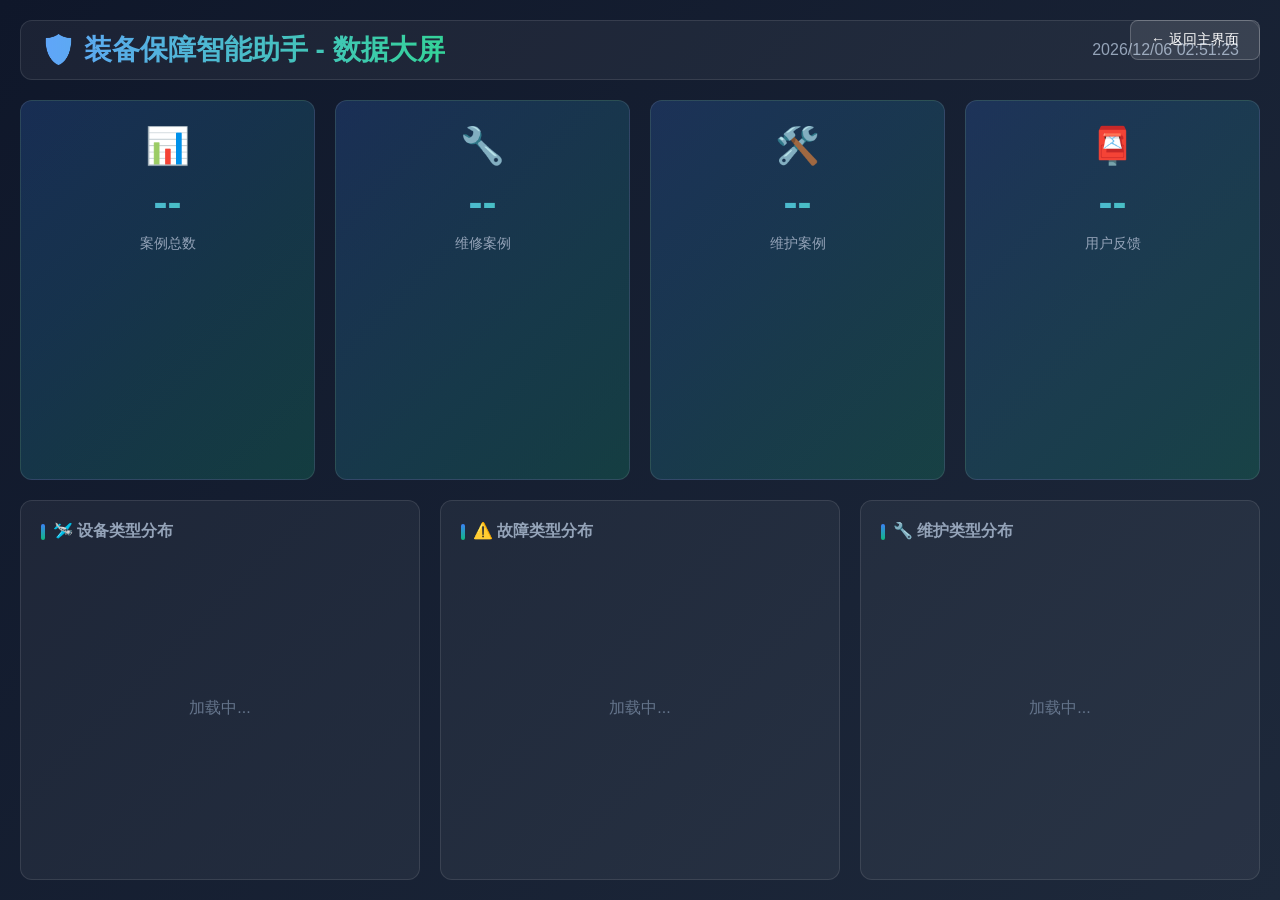
==== repair_agent/ui/static/dashboard.html @ 0d7eff2d "功能：添加数据大屏页面 - 新增 /dashboard 路由访问数据大屏 - 全屏展示案例统计、设备分布、故障分布、维护分布 - 深色主题，适合汇报展示 - 实时更新时间 - 每30秒自动刷新数据 -" ====
<!DOCTYPE html>
<html lang="zh-CN">
<head>
    <meta charset="UTF-8">
    <meta name="viewport" content="width=device-width, initial-scale=1.0">
    <title>保障智能助手 - 数据大屏</title>
    <style>
        * {
            margin: 0;
            padding: 0;
            box-sizing: border-box;
        }

        body {
            font-family: -apple-system, BlinkMacSystemFont, "Segoe UI", Roboto, "Helvetica Neue", Arial, sans-serif;
            background: linear-gradient(135deg, #0f172a 0%, #1e293b 100%);
            color: white;
            min-height: 100vh;
            overflow: hidden;
        }

        .dashboard {
            display: grid;
            grid-template-columns: 1fr 1fr 1fr;
            grid-template-rows: auto 1fr 1fr;
            gap: 20px;
            padding: 20px;
            height: 100vh;
        }

        .header {
            grid-column: 1 / -1;
            display: flex;
            justify-content: space-between;
            align-items: center;
            padding: 10px 20px;
            background: rgba(255, 255, 255, 0.05);
            border-radius: 12px;
            border: 1px solid rgba(255, 255, 255, 0.1);
        }

        .header h1 {
            font-size: 28px;
            font-weight: 700;
            background: linear-gradient(90deg, #60a5fa, #34d399);
            -webkit-background-clip: text;
            -webkit-text-fill-color: transparent;
        }

        .header-time {
            font-size: 16px;
            color: #94a3b8;
        }

        .card {
            background: rgba(255, 255, 255, 0.05);
            border-radius: 12px;
            border: 1px solid rgba(255, 255, 255, 0.1);
            padding: 20px;
            display: flex;
            flex-direction: column;
        }

        .card-title {
            font-size: 16px;
            font-weight: 600;
            color: #94a3b8;
            margin-bottom: 16px;
            display: flex;
            align-items: center;
            gap: 8px;
        }

        .card-title::before {
            content: '';
            width: 4px;
            height: 16px;
            background: linear-gradient(180deg, #3b82f6, #10b981);
            border-radius: 2px;
        }

        .stat-cards {
            grid-column: 1 / -1;
            display: grid;
            grid-template-columns: repeat(4, 1fr);
            gap: 20px;
        }

        .stat-card {
            background: linear-gradient(135deg, rgba(59, 130, 246, 0.2), rgba(16, 185, 129, 0.2));
            border-radius: 12px;
            padding: 24px;
            text-align: center;
            border: 1px solid rgba(255, 255, 255, 0.1);
        }

        .stat-card .icon {
            font-size: 36px;
            margin-bottom: 12px;
        }

        .stat-card .number {
            font-size: 42px;
            font-weight: 700;
            background: linear-gradient(90deg, #60a5fa, #34d399);
            -webkit-background-clip: text;
            -webkit-text-fill-color: transparent;
        }

        .stat-card .label {
            font-size: 14px;
            color: #94a3b8;
            margin-top: 8px;
        }

        .chart-container {
            flex: 1;
            min-height: 0;
            overflow-y: auto;
        }

        .bar-chart {
            display: flex;
            flex-direction: column;
            gap: 12px;
        }

        .bar-item {
            display: flex;
            align-items: center;
            gap: 12px;
        }

        .bar-label {
            width: 100px;
            text-align: right;
            font-size: 13px;
            color: #e2e8f0;
            overflow: hidden;
            text-overflow: ellipsis;
            white-space: nowrap;
        }

        .bar-wrapper {
            flex: 1;
            height: 28px;
            background: rgba(255, 255, 255, 0.1);
            border-radius: 6px;
            overflow: hidden;
        }

        .bar-fill {
            height: 100%;
            background: linear-gradient(90deg, #3b82f6, #60a5fa);
            border-radius: 6px;
            transition: width 1s ease;
            display: flex;
            align-items: center;
            justify-content: flex-end;
            padding-right: 10px;
            font-size: 12px;
            font-weight: 600;
        }

        .bar-fill.green {
            background: linear-gradient(90deg, #10b981, #34d399);
        }

        .bar-fill.yellow {
            background: linear-gradient(90deg, #f59e0b, #fbbf24);
        }

        .recent-list {
            display: flex;
            flex-direction: column;
            gap: 10px;
        }

        .recent-item {
            display: flex;
            align-items: center;
            gap: 12px;
            padding: 12px;
            background: rgba(255, 255, 255, 0.05);
            border-radius: 8px;
        }

        .recent-type {
            padding: 4px 10px;
            border-radius: 4px;
            font-size: 12px;
            font-weight: 500;
        }

        .recent-type.repair {
            background: rgba(59, 130, 246, 0.3);
            color: #93c5fd;
        }

        .recent-type.maintenance {
            background: rgba(16, 185, 129, 0.3);
            color: #6ee7b7;
        }

        .recent-title {
            flex: 1;
            font-size: 14px;
            color: #e2e8f0;
        }

        .recent-time {
            font-size: 12px;
            color: #64748b;
        }

        .back-btn {
            position: fixed;
            top: 20px;
            right: 20px;
            padding: 10px 20px;
            background: rgba(255, 255, 255, 0.1);
            border: 1px solid rgba(255, 255, 255, 0.2);
            border-radius: 8px;
            color: white;
            cursor: pointer;
            font-size: 14px;
            transition: all 0.2s;
            z-index: 100;
        }

        .back-btn:hover {
            background: rgba(255, 255, 255, 0.2);
        }

        .loading {
            display: flex;
            align-items: center;
            justify-content: center;
            height: 100%;
            color: #64748b;
        }

        @keyframes pulse {
            0%, 100% { opacity: 1; }
            50% { opacity: 0.5; }
        }

        .pulse {
            animation: pulse 2s infinite;
        }
    </style>
</head>
<body>
    <button class="back-btn" onclick="window.location.href='/'">← 返回主界面</button>

    <div class="dashboard">
        <div class="header">
            <h1>🛡️ 装备保障智能助手 - 数据大屏</h1>
            <div class="header-time" id="current-time"></div>
        </div>

        <div class="stat-cards">
            <div class="stat-card">
                <div class="icon">📊</div>
                <div class="number" id="total-cases">--</div>
                <div class="label">案例总数</div>
            </div>
            <div class="stat-card">
                <div class="icon">🔧</div>
                <div class="number" id="repair-cases">--</div>
                <div class="label">维修案例</div>
            </div>
            <div class="stat-card">
                <div class="icon">🛠️</div>
                <div class="number" id="maintenance-cases">--</div>
                <div class="label">维护案例</div>
            </div>
            <div class="stat-card">
                <div class="icon">📮</div>
                <div class="number" id="feedback-count">--</div>
                <div class="label">用户反馈</div>
            </div>
        </div>

        <div class="card">
            <div class="card-title">🛩️ 设备类型分布</div>
            <div class="chart-container" id="device-chart">
                <div class="loading">加载中...</div>
            </div>
        </div>

        <div class="card">
            <div class="card-title">⚠️ 故障类型分布</div>
            <div class="chart-container" id="fault-chart">
                <div class="loading">加载中...</div>
            </div>
        </div>

        <div class="card">
            <div class="card-title">🔧 维护类型分布</div>
            <div class="chart-container" id="maintenance-chart">
                <div class="loading">加载中...</div>
            </div>
        </div>
    </div>

    <script>
        // 更新时间
        function updateTime() {
            const now = new Date();
            const timeStr = now.toLocaleString('zh-CN', {
                year: 'numeric',
                month: '2-digit',
                day: '2-digit',
                hour: '2-digit',
                minute: '2-digit',
                second: '2-digit'
            });
            document.getElementById('current-time').textContent = timeStr;
        }
        updateTime();
        setInterval(updateTime, 1000);

        // 加载数据
        async function loadData() {
            try {
                const response = await fetch('/api/data-stats');
                const data = await response.json();

                if (data.success) {
                    const stats = data.data;

                    // 更新数字
                    document.getElementById('total-cases').textContent = stats.summary.total_cases;
                    document.getElementById('repair-cases').textContent = stats.summary.repair_cases;
                    document.getElementById('maintenance-cases').textContent = stats.summary.maintenance_cases;
                    document.getElementById('feedback-count').textContent = stats.summary.feedback_count;

                    // 渲染图表
                    renderBarChart('device-chart', stats.device_distribution, 'blue');
                    renderBarChart('fault-chart', stats.fault_distribution, 'yellow');
                    renderBarChart('maintenance-chart', stats.maintenance_distribution, 'green');
                }
            } catch (e) {
                console.error('加载数据失败:', e);
            }
        }

        function renderBarChart(containerId, data, colorType) {
            const container = document.getElementById(containerId);
            if (!container || !data || data.length === 0) {
                container.innerHTML = '<div class="loading">暂无数据</div>';
                return;
            }

            const maxCount = Math.max(...data.map(d => d.count));
            let html = '<div class="bar-chart">';

            data.forEach(item => {
                const width = maxCount > 0 ? (item.count / maxCount * 100) : 0;
                const fillClass = colorType === 'green' ? 'green' : colorType === 'yellow' ? 'yellow' : '';
                
                html += `
                    <div class="bar-item">
                        <span class="bar-label" title="${item.name}">${item.name}</span>
                        <div class="bar-wrapper">
                            <div class="bar-fill ${fillClass}" style="width: ${width}%">${item.count}</div>
                        </div>
                    </div>
                `;
            });

            html += '</div>';
            container.innerHTML = html;
        }

        // 初始加载
        loadData();

        // 每30秒刷新一次
        setInterval(loadData, 30000);
    </script>
</body>
</html>
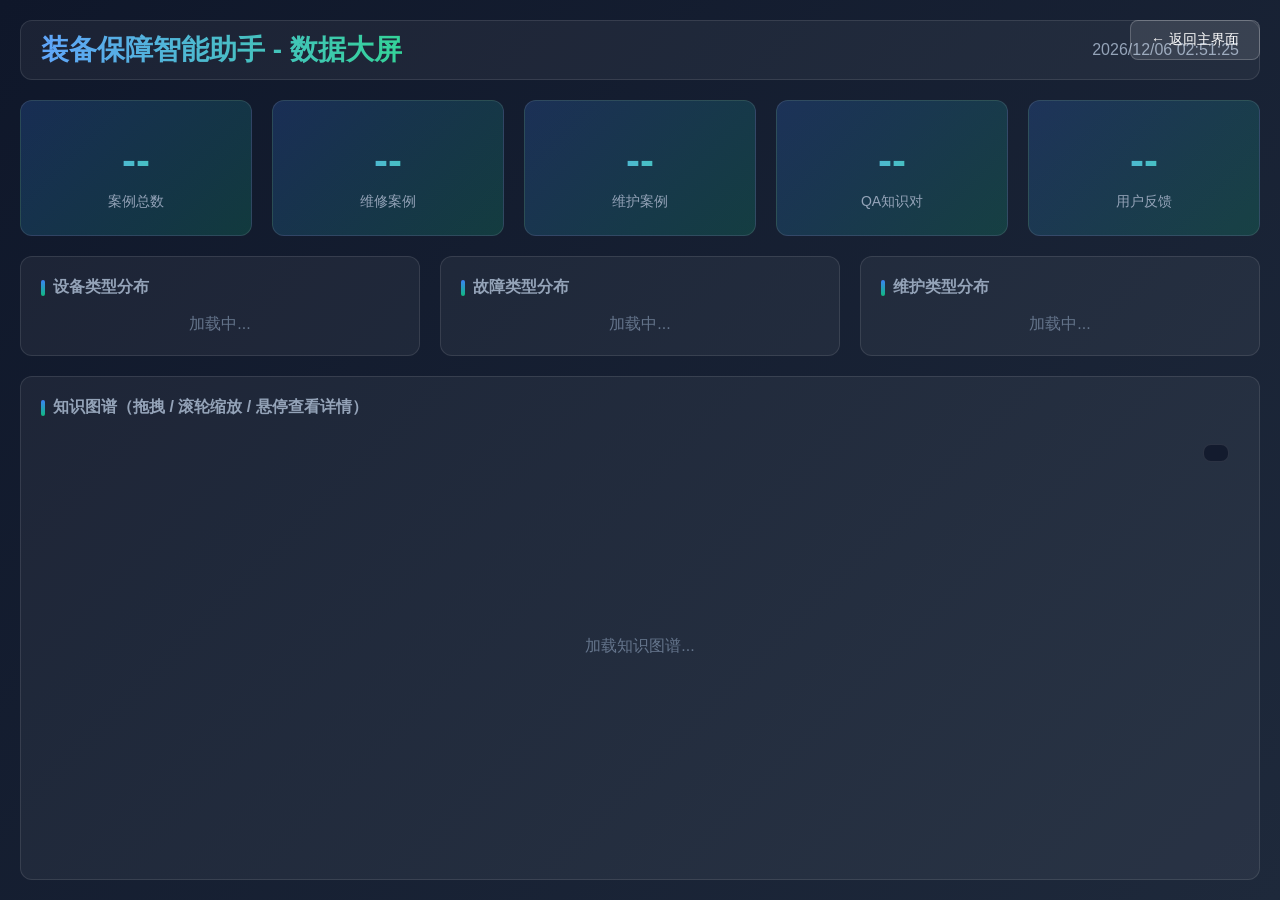
==== commit fad6ed25: "feat: comprehensive bugfix + HyDE/MQE retrieval + QA pairs import + D3 knowledge graph dashboard Bug" ====
--- a/repair_agent/ui/static/dashboard.html
+++ b/repair_agent/ui/static/dashboard.html
@@ -5,40 +5,31 @@
     <meta name="viewport" content="width=device-width, initial-scale=1.0">
     <title>保障智能助手 - 数据大屏</title>
     <style>
-        * {
-            margin: 0;
-            padding: 0;
-            box-sizing: border-box;
-        }
-
+        * { margin: 0; padding: 0; box-sizing: border-box; }
         body {
-            font-family: -apple-system, BlinkMacSystemFont, "Segoe UI", Roboto, "Helvetica Neue", Arial, sans-serif;
+            font-family: -apple-system, BlinkMacSystemFont, "Segoe UI", Roboto, sans-serif;
             background: linear-gradient(135deg, #0f172a 0%, #1e293b 100%);
             color: white;
             min-height: 100vh;
-            overflow: hidden;
-        }
-
+        }
         .dashboard {
             display: grid;
             grid-template-columns: 1fr 1fr 1fr;
-            grid-template-rows: auto 1fr 1fr;
+            grid-template-rows: auto auto auto 1fr;
             gap: 20px;
             padding: 20px;
             height: 100vh;
         }
-
         .header {
             grid-column: 1 / -1;
             display: flex;
             justify-content: space-between;
             align-items: center;
             padding: 10px 20px;
-            background: rgba(255, 255, 255, 0.05);
+            background: rgba(255,255,255,0.05);
             border-radius: 12px;
-            border: 1px solid rgba(255, 255, 255, 0.1);
-        }
-
+            border: 1px solid rgba(255,255,255,0.1);
+        }
         .header h1 {
             font-size: 28px;
             font-weight: 700;
@@ -46,21 +37,15 @@
             -webkit-background-clip: text;
             -webkit-text-fill-color: transparent;
         }
-
-        .header-time {
-            font-size: 16px;
-            color: #94a3b8;
-        }
-
+        .header-time { font-size: 16px; color: #94a3b8; }
         .card {
-            background: rgba(255, 255, 255, 0.05);
+            background: rgba(255,255,255,0.05);
             border-radius: 12px;
-            border: 1px solid rgba(255, 255, 255, 0.1);
+            border: 1px solid rgba(255,255,255,0.1);
             padding: 20px;
             display: flex;
             flex-direction: column;
         }
-
         .card-title {
             font-size: 16px;
             font-weight: 600;
@@ -69,8 +54,8 @@
             display: flex;
             align-items: center;
             gap: 8px;
-        }
-
+            flex-shrink: 0;
+        }
         .card-title::before {
             content: '';
             width: 4px;
@@ -78,27 +63,20 @@
             background: linear-gradient(180deg, #3b82f6, #10b981);
             border-radius: 2px;
         }
-
         .stat-cards {
             grid-column: 1 / -1;
             display: grid;
-            grid-template-columns: repeat(4, 1fr);
+            grid-template-columns: repeat(5, 1fr);
             gap: 20px;
         }
-
         .stat-card {
-            background: linear-gradient(135deg, rgba(59, 130, 246, 0.2), rgba(16, 185, 129, 0.2));
+            background: linear-gradient(135deg, rgba(59,130,246,0.2), rgba(16,185,129,0.2));
             border-radius: 12px;
             padding: 24px;
             text-align: center;
-            border: 1px solid rgba(255, 255, 255, 0.1);
-        }
-
-        .stat-card .icon {
-            font-size: 36px;
-            margin-bottom: 12px;
-        }
-
+            border: 1px solid rgba(255,255,255,0.1);
+        }
+        .stat-card .icon { font-size: 36px; margin-bottom: 12px; }
         .stat-card .number {
             font-size: 42px;
             font-weight: 700;
@@ -106,120 +84,94 @@
             -webkit-background-clip: text;
             -webkit-text-fill-color: transparent;
         }
-
-        .stat-card .label {
-            font-size: 14px;
-            color: #94a3b8;
-            margin-top: 8px;
-        }
-
-        .chart-container {
-            flex: 1;
-            min-height: 0;
-            overflow-y: auto;
-        }
-
-        .bar-chart {
-            display: flex;
-            flex-direction: column;
-            gap: 12px;
-        }
-
-        .bar-item {
-            display: flex;
-            align-items: center;
-            gap: 12px;
-        }
-
+        .stat-card .label { font-size: 14px; color: #94a3b8; margin-top: 8px; }
+        .chart-container { flex: 1; min-height: 0; overflow-y: auto; }
+        .bar-chart { display: flex; flex-direction: column; gap: 10px; }
+        .bar-item { display: flex; align-items: center; gap: 10px; }
         .bar-label {
-            width: 100px;
+            width: 90px;
             text-align: right;
-            font-size: 13px;
+            font-size: 12px;
             color: #e2e8f0;
             overflow: hidden;
             text-overflow: ellipsis;
             white-space: nowrap;
         }
-
         .bar-wrapper {
             flex: 1;
-            height: 28px;
-            background: rgba(255, 255, 255, 0.1);
+            height: 24px;
+            background: rgba(255,255,255,0.1);
             border-radius: 6px;
             overflow: hidden;
         }
-
         .bar-fill {
             height: 100%;
             background: linear-gradient(90deg, #3b82f6, #60a5fa);
             border-radius: 6px;
-            transition: width 1s ease;
+            transition: width 1s;
             display: flex;
             align-items: center;
             justify-content: flex-end;
-            padding-right: 10px;
-            font-size: 12px;
+            padding-right: 8px;
+            font-size: 11px;
             font-weight: 600;
         }
-
-        .bar-fill.green {
-            background: linear-gradient(90deg, #10b981, #34d399);
-        }
-
-        .bar-fill.yellow {
-            background: linear-gradient(90deg, #f59e0b, #fbbf24);
-        }
-
-        .recent-list {
-            display: flex;
-            flex-direction: column;
-            gap: 10px;
-        }
-
-        .recent-item {
-            display: flex;
-            align-items: center;
-            gap: 12px;
-            padding: 12px;
-            background: rgba(255, 255, 255, 0.05);
+        .bar-fill.green { background: linear-gradient(90deg, #10b981, #34d399); }
+        .bar-fill.yellow { background: linear-gradient(90deg, #f59e0b, #fbbf24); }
+
+        .graph-card {
+            grid-column: 1 / -1;
+            min-height: 500px;
+        }
+        .graph-card .card-body {
+            flex: 1;
+            position: relative;
+            min-height: 0;
+        }
+        #graph-container {
+            width: 100%;
+            height: 100%;
+            position: absolute;
+            top: 0; left: 0;
+        }
+        #graph-container svg { width: 100%; height: 100%; }
+        #graph-tooltip {
+            position: absolute;
+            padding: 10px 14px;
+            background: rgba(15,23,42,0.95);
+            border: 1px solid rgba(255,255,255,0.2);
             border-radius: 8px;
-        }
-
-        .recent-type {
-            padding: 4px 10px;
-            border-radius: 4px;
-            font-size: 12px;
-            font-weight: 500;
-        }
-
-        .recent-type.repair {
-            background: rgba(59, 130, 246, 0.3);
-            color: #93c5fd;
-        }
-
-        .recent-type.maintenance {
-            background: rgba(16, 185, 129, 0.3);
-            color: #6ee7b7;
-        }
-
-        .recent-title {
-            flex: 1;
-            font-size: 14px;
             color: #e2e8f0;
-        }
-
-        .recent-time {
-            font-size: 12px;
-            color: #64748b;
-        }
+            font-size: 13px;
+            pointer-events: none;
+            opacity: 0;
+            transition: opacity 0.2s;
+            max-width: 320px;
+            z-index: 100;
+        }
+        .graph-legend {
+            position: absolute;
+            top: 10px;
+            right: 10px;
+            display: flex;
+            flex-wrap: wrap;
+            gap: 6px 12px;
+            background: rgba(15,23,42,0.8);
+            padding: 8px 12px;
+            border-radius: 8px;
+            border: 1px solid rgba(255,255,255,0.1);
+            z-index: 10;
+        }
+        .legend-item { display: flex; align-items: center; gap: 6px; font-size: 11px; color: #cbd5e1; }
+        .legend-dot { width: 10px; height: 10px; border-radius: 50%; }
 
         .back-btn {
             position: fixed;
             top: 20px;
             right: 20px;
             padding: 10px 20px;
-            background: rgba(255, 255, 255, 0.1);
-            border: 1px solid rgba(255, 255, 255, 0.2);
+            background: rgba(255,255,255,0.1);
+            border: 1px solid rgba(255,255,255,0.2);
             border-radius: 8px;
             color: white;
             cursor: pointer;
@@ -227,158 +179,210 @@
             transition: all 0.2s;
             z-index: 100;
         }
-
-        .back-btn:hover {
-            background: rgba(255, 255, 255, 0.2);
-        }
-
-        .loading {
-            display: flex;
-            align-items: center;
-            justify-content: center;
-            height: 100%;
-            color: #64748b;
-        }
-
-        @keyframes pulse {
-            0%, 100% { opacity: 1; }
-            50% { opacity: 0.5; }
-        }
-
-        .pulse {
-            animation: pulse 2s infinite;
-        }
+        .back-btn:hover { background: rgba(255,255,255,0.2); }
+        .loading { display: flex; align-items: center; justify-content: center; height: 100%; color: #64748b; }
+        @keyframes pulse { 0%,100% { opacity: 1; } 50% { opacity: 0.5; } }
+        .pulse { animation: pulse 2s infinite; }
     </style>
 </head>
 <body>
     <button class="back-btn" onclick="window.location.href='/'">← 返回主界面</button>
-
     <div class="dashboard">
         <div class="header">
-            <h1>🛡️ 装备保障智能助手 - 数据大屏</h1>
+            <h1>装备保障智能助手 - 数据大屏</h1>
             <div class="header-time" id="current-time"></div>
         </div>
 
         <div class="stat-cards">
-            <div class="stat-card">
-                <div class="icon">📊</div>
-                <div class="number" id="total-cases">--</div>
-                <div class="label">案例总数</div>
-            </div>
-            <div class="stat-card">
-                <div class="icon">🔧</div>
-                <div class="number" id="repair-cases">--</div>
-                <div class="label">维修案例</div>
-            </div>
-            <div class="stat-card">
-                <div class="icon">🛠️</div>
-                <div class="number" id="maintenance-cases">--</div>
-                <div class="label">维护案例</div>
-            </div>
-            <div class="stat-card">
-                <div class="icon">📮</div>
-                <div class="number" id="feedback-count">--</div>
-                <div class="label">用户反馈</div>
-            </div>
+            <div class="stat-card"><div class="icon"></div><div class="number" id="total-cases">--</div><div class="label">案例总数</div></div>
+            <div class="stat-card"><div class="icon"></div><div class="number" id="repair-cases">--</div><div class="label">维修案例</div></div>
+            <div class="stat-card"><div class="icon"></div><div class="number" id="maintenance-cases">--</div><div class="label">维护案例</div></div>
+            <div class="stat-card"><div class="icon"></div><div class="number" id="qa-count">--</div><div class="label">QA知识对</div></div>
+            <div class="stat-card"><div class="icon"></div><div class="number" id="feedback-count">--</div><div class="label">用户反馈</div></div>
         </div>
 
-        <div class="card">
-            <div class="card-title">🛩️ 设备类型分布</div>
-            <div class="chart-container" id="device-chart">
-                <div class="loading">加载中...</div>
-            </div>
-        </div>
-
-        <div class="card">
-            <div class="card-title">⚠️ 故障类型分布</div>
-            <div class="chart-container" id="fault-chart">
-                <div class="loading">加载中...</div>
-            </div>
-        </div>
-
-        <div class="card">
-            <div class="card-title">🔧 维护类型分布</div>
-            <div class="chart-container" id="maintenance-chart">
-                <div class="loading">加载中...</div>
+        <div class="card"><div class="card-title">设备类型分布</div><div class="chart-container" id="device-chart"><div class="loading">加载中...</div></div></div>
+        <div class="card"><div class="card-title">故障类型分布</div><div class="chart-container" id="fault-chart"><div class="loading">加载中...</div></div></div>
+        <div class="card"><div class="card-title">维护类型分布</div><div class="chart-container" id="maintenance-chart"><div class="loading">加载中...</div></div></div>
+
+        <div class="card graph-card">
+            <div class="card-title">知识图谱（拖拽 / 滚轮缩放 / 悬停查看详情）</div>
+            <div class="card-body">
+                <div class="graph-legend" id="graph-legend"></div>
+                <div id="graph-tooltip"></div>
+                <div id="graph-container"><div class="loading pulse">加载知识图谱...</div></div>
             </div>
         </div>
     </div>
 
+    <script src="/static/d3.min.js"></script>
     <script>
-        // 更新时间
         function updateTime() {
             const now = new Date();
-            const timeStr = now.toLocaleString('zh-CN', {
-                year: 'numeric',
-                month: '2-digit',
-                day: '2-digit',
-                hour: '2-digit',
-                minute: '2-digit',
-                second: '2-digit'
-            });
-            document.getElementById('current-time').textContent = timeStr;
-        }
-        updateTime();
-        setInterval(updateTime, 1000);
-
-        // 加载数据
-        async function loadData() {
+            document.getElementById('current-time').textContent = now.toLocaleString('zh-CN', {
+                year:'numeric',month:'2-digit',day:'2-digit',hour:'2-digit',minute:'2-digit',second:'2-digit'
+            });
+        }
+        updateTime(); setInterval(updateTime, 1000);
+
+        const typeColors = {
+            Aircraft: '#3b82f6', Manufacturer: '#f59e0b', IncidentType: '#ef4444',
+            Location: '#8b5cf6', QAPair: '#10b981', QAChapter: '#34d399',
+            AviationRecord: '#64748b'
+        };
+        const typeNames = {
+            Aircraft: '飞机型号', Manufacturer: '制造商', IncidentType: '事故类型',
+            Location: '地点', QAPair: 'QA对', QAChapter: 'QA章节',
+            AviationRecord: '维修记录'
+        };
+
+        async function loadDashboard() {
             try {
-                const response = await fetch('/api/data-stats');
-                const data = await response.json();
-
+                const resp = await fetch('/api/data-stats');
+                const data = await resp.json();
                 if (data.success) {
-                    const stats = data.data;
-
-                    // 更新数字
-                    document.getElementById('total-cases').textContent = stats.summary.total_cases;
-                    document.getElementById('repair-cases').textContent = stats.summary.repair_cases;
-                    document.getElementById('maintenance-cases').textContent = stats.summary.maintenance_cases;
-                    document.getElementById('feedback-count').textContent = stats.summary.feedback_count;
-
-                    // 渲染图表
-                    renderBarChart('device-chart', stats.device_distribution, 'blue');
-                    renderBarChart('fault-chart', stats.fault_distribution, 'yellow');
-                    renderBarChart('maintenance-chart', stats.maintenance_distribution, 'green');
+                    const s = data.data;
+                    document.getElementById('total-cases').textContent = s.summary.total_cases;
+                    document.getElementById('repair-cases').textContent = s.summary.repair_cases;
+                    document.getElementById('maintenance-cases').textContent = s.summary.maintenance_cases;
+                    document.getElementById('qa-count').textContent = s.summary.qa_pairs || '--';
+                    document.getElementById('feedback-count').textContent = s.summary.feedback_count;
+                    renderBar('device-chart', s.device_distribution, 'blue');
+                    renderBar('fault-chart', s.fault_distribution, 'yellow');
+                    renderBar('maintenance-chart', s.maintenance_distribution, 'green');
                 }
-            } catch (e) {
-                console.error('加载数据失败:', e);
+            } catch(e) { console.error(e); }
+
+            try {
+                const resp = await fetch('/api/stats/knowledge-graph');
+                const kg = await resp.json();
+                if (kg.success) renderGraph(kg.data);
+            } catch(e) { console.error(e); }
+        }
+
+        function renderBar(id, data, color) {
+            const el = document.getElementById(id);
+            if (!el || !data || !data.length) { el.innerHTML = '<div class="loading">暂无数据</div>'; return; }
+            const max = Math.max(...data.map(d=>d.count));
+            let html = '<div class="bar-chart">';
+            data.forEach(d => {
+                const w = max>0 ? (d.count/max*100) : 0;
+                const cls = color==='green'?'green':color==='yellow'?'yellow':'';
+                html += `<div class="bar-item"><span class="bar-label" title="${d.name}">${d.name}</span><div class="bar-wrapper"><div class="bar-fill ${cls}" style="width:${w}%">${d.count}</div></div></div>`;
+            });
+            html += '</div>';
+            el.innerHTML = html;
+        }
+
+        function renderGraph(data) {
+            const container = document.getElementById('graph-container');
+            const tooltip = document.getElementById('graph-tooltip');
+            const legendEl = document.getElementById('graph-legend');
+
+            const byType = data.stats.by_type || {};
+            let legHtml = '';
+            for (const [t, label] of Object.entries(typeNames)) {
+                if (byType[t]) {
+                    legHtml += `<div class="legend-item"><div class="legend-dot" style="background:${typeColors[t]||'#94a3b8'}"></div>${label} (${byType[t]})</div>`;
+                }
             }
-        }
-
-        function renderBarChart(containerId, data, colorType) {
-            const container = document.getElementById(containerId);
-            if (!container || !data || data.length === 0) {
-                container.innerHTML = '<div class="loading">暂无数据</div>';
-                return;
-            }
-
-            const maxCount = Math.max(...data.map(d => d.count));
-            let html = '<div class="bar-chart">';
-
-            data.forEach(item => {
-                const width = maxCount > 0 ? (item.count / maxCount * 100) : 0;
-                const fillClass = colorType === 'green' ? 'green' : colorType === 'yellow' ? 'yellow' : '';
-                
-                html += `
-                    <div class="bar-item">
-                        <span class="bar-label" title="${item.name}">${item.name}</span>
-                        <div class="bar-wrapper">
-                            <div class="bar-fill ${fillClass}" style="width: ${width}%">${item.count}</div>
-                        </div>
-                    </div>
-                `;
-            });
-
-            html += '</div>';
-            container.innerHTML = html;
-        }
-
-        // 初始加载
-        loadData();
-
-        // 每30秒刷新一次
-        setInterval(loadData, 30000);
+            legendEl.innerHTML = legHtml;
+
+            container.innerHTML = '';
+            const rect = container.getBoundingClientRect();
+            const W = rect.width, H = Math.max(rect.height, 500);
+
+            const svg = d3.select('#graph-container').append('svg')
+                .attr('viewBox', [0, 0, W, H]);
+
+            const g = svg.append('g');
+
+            const zoom = d3.zoom().scaleExtent([0.2, 5]).on('zoom', (event) => {
+                g.attr('transform', event.transform);
+            });
+            svg.call(zoom);
+
+            const nodes = data.nodes.map(n => ({...n}));
+            const links = data.links.map(l => ({...l}));
+
+            const sim = d3.forceSimulation(nodes)
+                .force('link', d3.forceLink(links).id(d => d.id).distance(d => {
+                    if (d.type === 'BELONGS_TO') return 30;
+                    if (d.type === 'MANUFACTURED_BY') return 60;
+                    return 80;
+                }).strength(d => d.type === 'BELONGS_TO' ? 0.8 : 0.2))
+                .force('charge', d3.forceManyBody().strength(-200))
+                .force('center', d3.forceCenter(W/2, H/2))
+                .force('collision', d3.forceCollide(20));
+
+            const link = g.append('g').selectAll('line')
+                .data(links).join('line')
+                .attr('stroke', '#334155')
+                .attr('stroke-width', d => d.type === 'BELONGS_TO' ? 1 : d.weight ? Math.min(Math.sqrt(d.weight)*0.5, 4) : 1.5)
+                .attr('stroke-opacity', 0.6);
+
+            const node = g.append('g').selectAll('g')
+                .data(nodes).join('g')
+                .attr('cursor', 'pointer')
+                .call(d3.drag()
+                    .on('start', (event, d) => { if (!event.active) sim.alphaTarget(0.3).restart(); d.fx = d.x; d.fy = d.y; })
+                    .on('drag', (event, d) => { d.fx = event.x; d.fy = event.y; })
+                    .on('end', (event, d) => { if (!event.active) sim.alphaTarget(0); d.fx = null; d.fy = null; })
+                );
+
+            node.append('circle')
+                .attr('r', d => d.type === 'QAChapter' ? 12 : d.type === 'QAPair' ? 5 : d.type === 'Aircraft' ? 10 : 7)
+                .attr('fill', d => typeColors[d.type] || '#94a3b8')
+                .attr('stroke', '#1e293b')
+                .attr('stroke-width', 2);
+
+            node.append('text')
+                .text(d => d.label.length > 18 ? d.label.slice(0, 18) + '...' : d.label)
+                .attr('x', d => d.type === 'QAChapter' ? 16 : 10)
+                .attr('y', 4)
+                .attr('font-size', d => d.type === 'QAChapter' ? 10 : 8)
+                .attr('fill', '#cbd5e1')
+                .attr('pointer-events', 'none');
+
+            node.on('mouseenter', (event, d) => {
+                let html = `<b style="color:${typeColors[d.type]}">${typeNames[d.type] || d.type}</b><br/>`;
+                html += `<span>${d.label}</span>`;
+                if (d.type === 'QAPair') {
+                    html += `<br/><span style="color:#94a3b8;font-size:11px">点击查看完整QA</span>`;
+                }
+                tooltip.innerHTML = html;
+                tooltip.style.opacity = 1;
+                tooltip.style.left = (event.offsetX + 15) + 'px';
+                tooltip.style.top = (event.offsetY - 15) + 'px';
+            }).on('mousemove', (event) => {
+                tooltip.style.left = (event.offsetX + 15) + 'px';
+                tooltip.style.top = (event.offsetY - 15) + 'px';
+            }).on('mouseleave', () => {
+                tooltip.style.opacity = 0;
+            }).on('click', (event, d) => {
+                event.stopPropagation();
+                if (d.type === 'QAChapter') {
+                    const qaNodes = nodes.filter(n => n.type === 'QAPair' &&
+                        links.some(l => l.source === n.id && l.target === d.id));
+                    qaNodes.forEach(n => { n.fx = null; n.fy = null; });
+                    sim.alpha(0.5).restart();
+                }
+            });
+
+            svg.on('click', () => {
+                nodes.forEach(n => { n.fx = null; n.fy = null; });
+                sim.alpha(0.3).restart();
+            });
+
+            sim.on('tick', () => {
+                link.attr('x1', d => d.source.x).attr('y1', d => d.source.y)
+                    .attr('x2', d => d.target.x).attr('y2', d => d.target.y);
+                node.attr('transform', d => `translate(${d.x},${d.y})`);
+            });
+        }
+
+        loadDashboard();
+        setInterval(loadDashboard, 60000);
     </script>
 </body>
 </html>
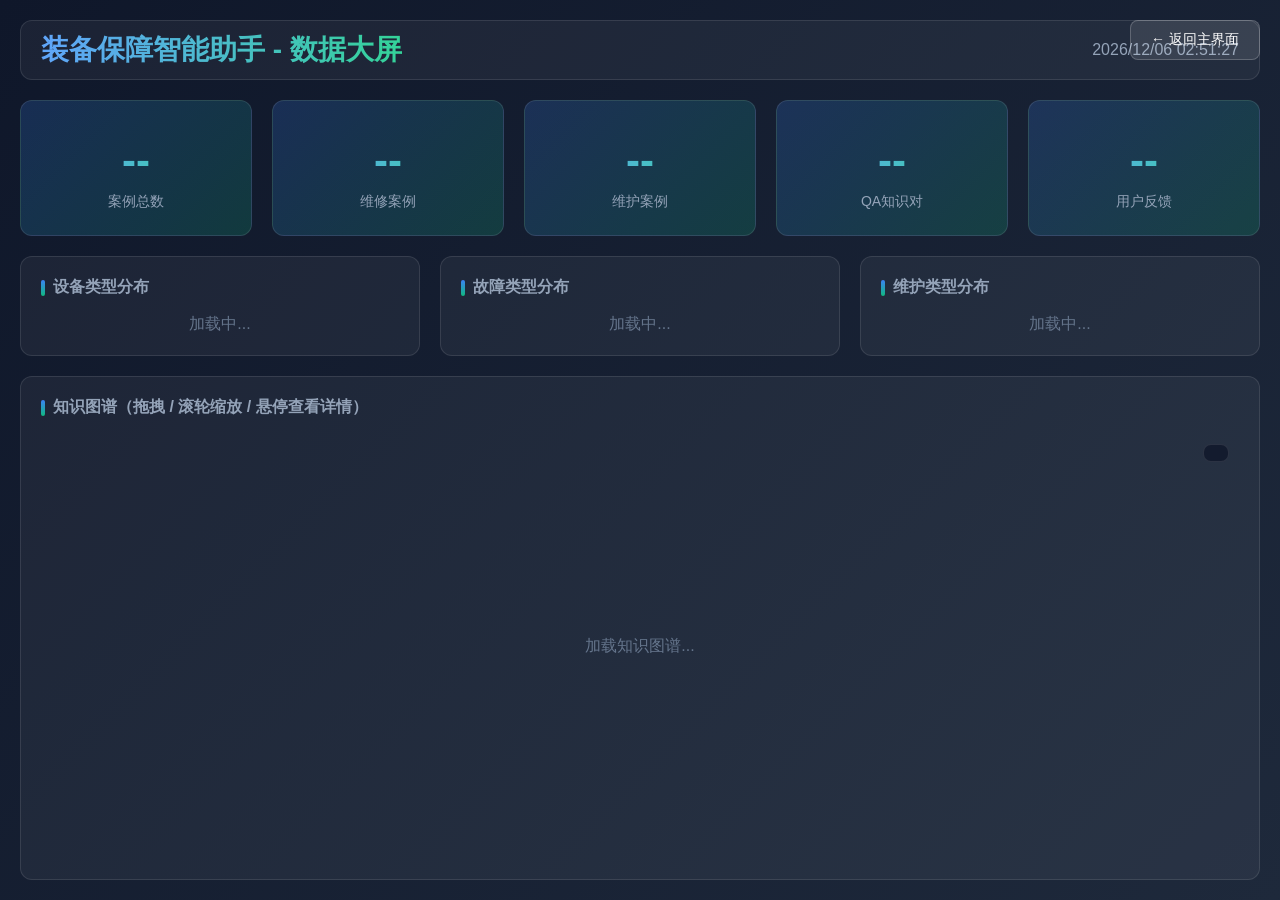
==== commit c4800d3d: "feat: add central hub node to bridge disconnected KG subgraphs in D3 viz - Add synthetic Hub node co" ====
--- a/repair_agent/ui/static/dashboard.html
+++ b/repair_agent/ui/static/dashboard.html
@@ -228,12 +228,12 @@
         const typeColors = {
             Aircraft: '#3b82f6', Manufacturer: '#f59e0b', IncidentType: '#ef4444',
             Location: '#8b5cf6', QAPair: '#10b981', QAChapter: '#34d399',
-            AviationRecord: '#64748b'
+            AviationRecord: '#64748b', Hub: '#e2e8f0'
         };
         const typeNames = {
             Aircraft: '飞机型号', Manufacturer: '制造商', IncidentType: '事故类型',
             Location: '地点', QAPair: 'QA对', QAChapter: 'QA章节',
-            AviationRecord: '维修记录'
+            AviationRecord: '维修记录', Hub: '枢纽节点'
         };
 
         async function loadDashboard() {
@@ -305,21 +305,43 @@
             const nodes = data.nodes.map(n => ({...n}));
             const links = data.links.map(l => ({...l}));
 
+            // 添加中心枢纽节点，连接 QA 和 Aviation 两个子图
+            const hubId = "__hub__";
+            nodes.push({ id: hubId, type: "Hub", label: "装备知识图谱", group: "hub" });
+            const qaChapters = nodes.filter(n => n.type === "QAChapter");
+            const topAircraft = nodes.filter(n => n.type === "Aircraft").slice(0, 5);
+            const topMfgs = nodes.filter(n => n.type === "Manufacturer").slice(0, 3);
+            for (const ch of qaChapters) {
+                links.push({ source: hubId, target: ch.id, type: "HUB_QA", weight: 1 });
+            }
+            for (const a of topAircraft) {
+                links.push({ source: hubId, target: a.id, type: "HUB_AVIATION", weight: 1 });
+            }
+            for (const m of topMfgs) {
+                links.push({ source: hubId, target: m.id, type: "HUB_AVIATION", weight: 1 });
+            }
+
             const sim = d3.forceSimulation(nodes)
                 .force('link', d3.forceLink(links).id(d => d.id).distance(d => {
                     if (d.type === 'BELONGS_TO') return 30;
+                    if (d.type === 'HUB_QA' || d.type === 'HUB_AVIATION') return 120;
                     if (d.type === 'MANUFACTURED_BY') return 60;
                     return 80;
-                }).strength(d => d.type === 'BELONGS_TO' ? 0.8 : 0.2))
-                .force('charge', d3.forceManyBody().strength(-200))
+                }).strength(d => {
+                    if (d.type === 'BELONGS_TO') return 0.8;
+                    if (d.type === 'HUB_QA' || d.type === 'HUB_AVIATION') return 0.1;
+                    return 0.2;
+                }))
+                .force('charge', d3.forceManyBody().strength(-180))
                 .force('center', d3.forceCenter(W/2, H/2))
-                .force('collision', d3.forceCollide(20));
+                .force('collision', d3.forceCollide(18));
 
             const link = g.append('g').selectAll('line')
                 .data(links).join('line')
                 .attr('stroke', '#334155')
-                .attr('stroke-width', d => d.type === 'BELONGS_TO' ? 1 : d.weight ? Math.min(Math.sqrt(d.weight)*0.5, 4) : 1.5)
-                .attr('stroke-opacity', 0.6);
+                .attr('stroke-width', d => d.type === 'HUB_QA' || d.type === 'HUB_AVIATION' ? 0.8 : d.type === 'BELONGS_TO' ? 1 : d.weight ? Math.min(Math.sqrt(d.weight)*0.5, 4) : 1.5)
+                .attr('stroke-dasharray', d => d.type === 'HUB_QA' || d.type === 'HUB_AVIATION' ? '4,4' : null)
+                .attr('stroke-opacity', d => d.type === 'HUB_QA' || d.type === 'HUB_AVIATION' ? 0.3 : 0.6);
 
             const node = g.append('g').selectAll('g')
                 .data(nodes).join('g')
@@ -331,17 +353,19 @@
                 );
 
             node.append('circle')
-                .attr('r', d => d.type === 'QAChapter' ? 12 : d.type === 'QAPair' ? 5 : d.type === 'Aircraft' ? 10 : 7)
-                .attr('fill', d => typeColors[d.type] || '#94a3b8')
-                .attr('stroke', '#1e293b')
-                .attr('stroke-width', 2);
+                .attr('r', d => d.type === 'Hub' ? 14 : d.type === 'QAChapter' ? 12 : d.type === 'QAPair' ? 5 : d.type === 'Aircraft' ? 10 : 7)
+                .attr('fill', d => d.type === 'Hub' ? '#e2e8f0' : typeColors[d.type] || '#94a3b8')
+                .attr('stroke', d => d.type === 'Hub' ? '#94a3b8' : '#1e293b')
+                .attr('stroke-width', d => d.type === 'Hub' ? 3 : 2)
+                .attr('stroke-dasharray', d => d.type === 'Hub' ? '3,2' : null);
 
             node.append('text')
-                .text(d => d.label.length > 18 ? d.label.slice(0, 18) + '...' : d.label)
-                .attr('x', d => d.type === 'QAChapter' ? 16 : 10)
-                .attr('y', 4)
-                .attr('font-size', d => d.type === 'QAChapter' ? 10 : 8)
-                .attr('fill', '#cbd5e1')
+                .text(d => d.type === 'Hub' ? d.label : d.label.length > 18 ? d.label.slice(0, 18) + '...' : d.label)
+                .attr('x', d => d.type === 'Hub' ? 18 : d.type === 'QAChapter' ? 16 : 10)
+                .attr('y', d => d.type === 'Hub' ? 5 : 4)
+                .attr('font-size', d => d.type === 'Hub' ? 12 : d.type === 'QAChapter' ? 10 : 8)
+                .attr('fill', d => d.type === 'Hub' ? '#94a3b8' : '#cbd5e1')
+                .attr('font-weight', d => d.type === 'Hub' ? 'bold' : 'normal')
                 .attr('pointer-events', 'none');
 
             node.on('mouseenter', (event, d) => {
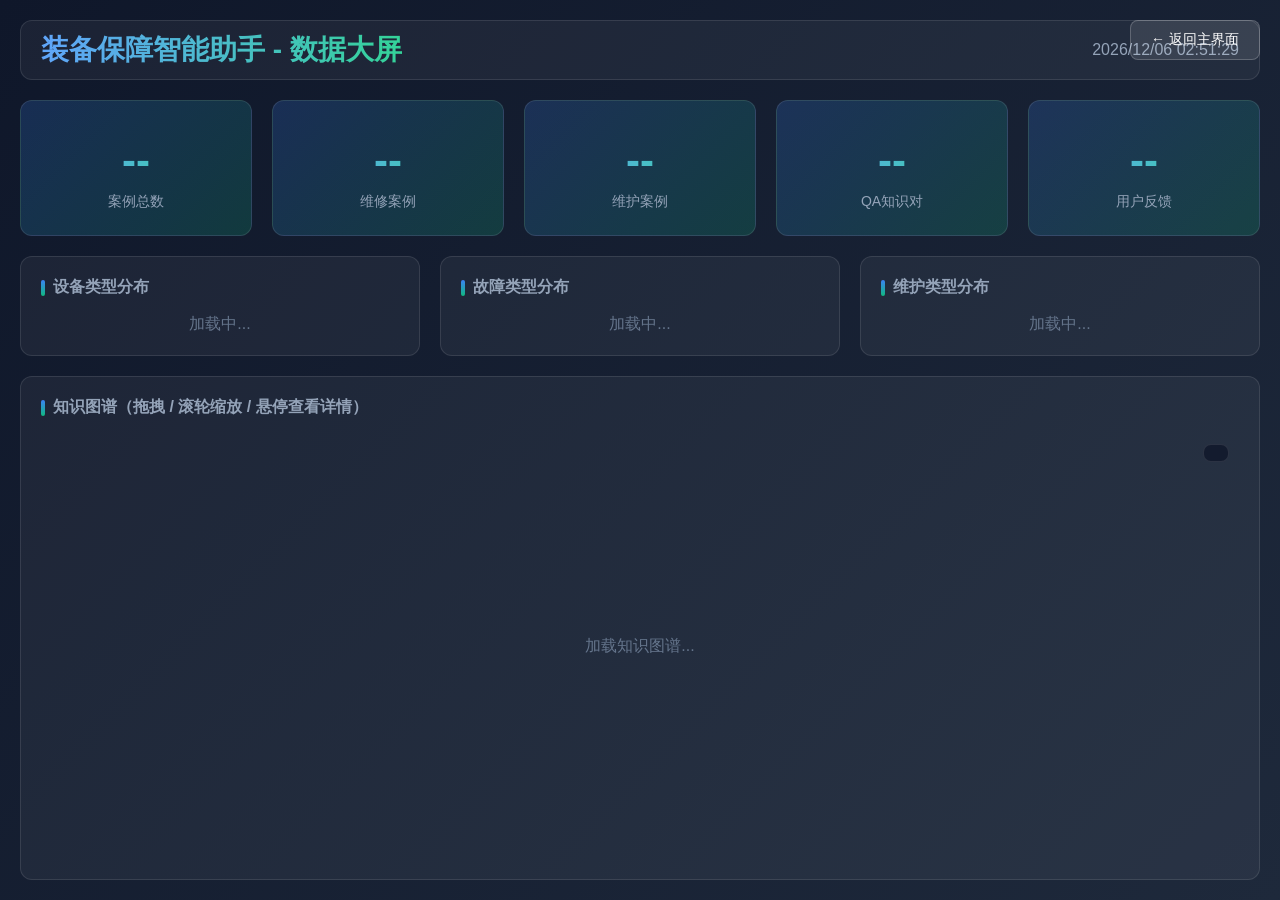
==== commit 0f37c037: "feat: QA cross-chapter relations + remove Hub + docs cleanup - New scripts/build_qa_relations.py: au" ====
--- a/repair_agent/ui/static/dashboard.html
+++ b/repair_agent/ui/static/dashboard.html
@@ -228,12 +228,12 @@
         const typeColors = {
             Aircraft: '#3b82f6', Manufacturer: '#f59e0b', IncidentType: '#ef4444',
             Location: '#8b5cf6', QAPair: '#10b981', QAChapter: '#34d399',
-            AviationRecord: '#64748b', Hub: '#e2e8f0'
+            AviationRecord: '#64748b'
         };
         const typeNames = {
             Aircraft: '飞机型号', Manufacturer: '制造商', IncidentType: '事故类型',
             Location: '地点', QAPair: 'QA对', QAChapter: 'QA章节',
-            AviationRecord: '维修记录', Hub: '枢纽节点'
+            AviationRecord: '维修记录'
         };
 
         async function loadDashboard() {
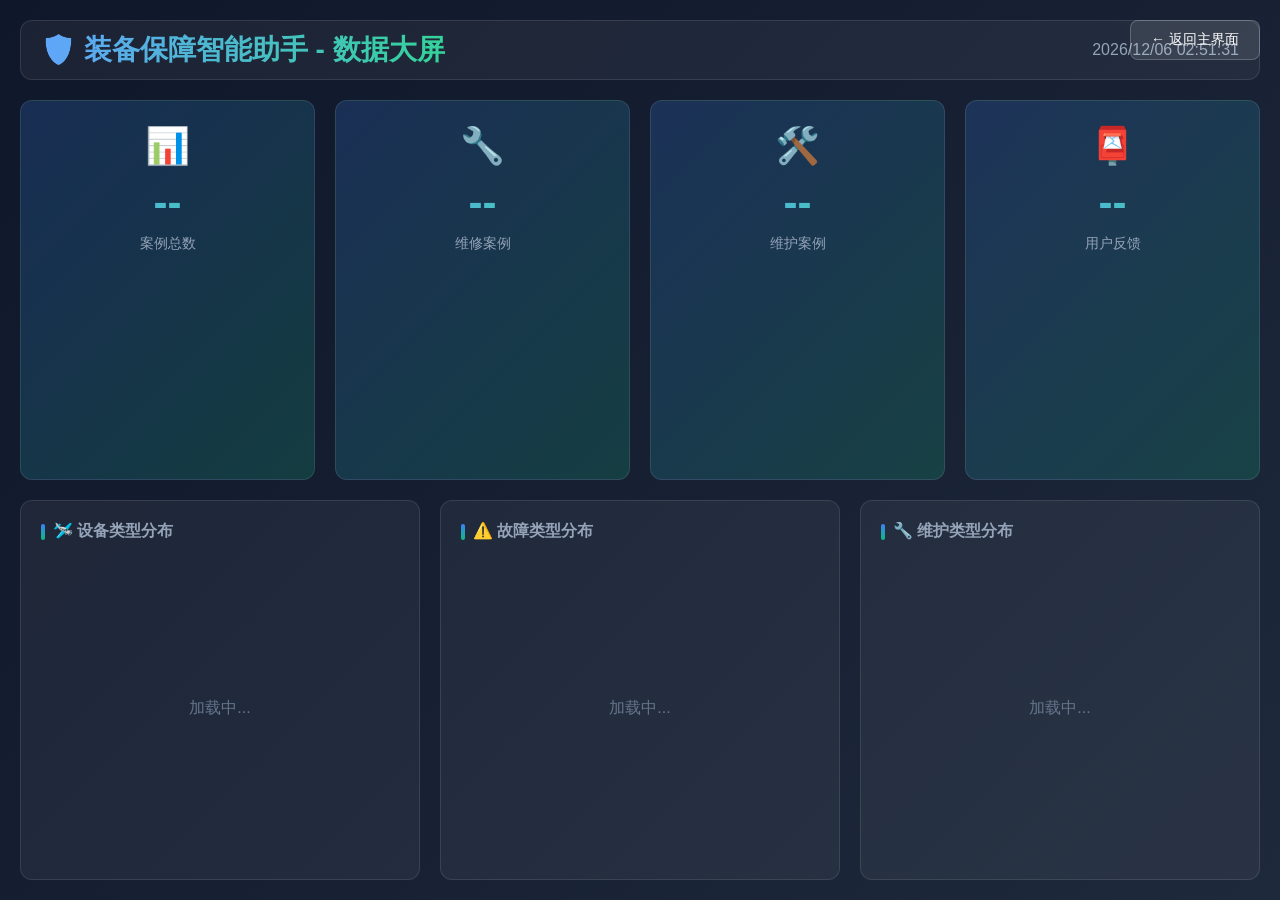
==== commit eefba6b2: "fix: revert frontend to stable state, properly fix checkStatus + remove relevance badges Changes: - " ====
--- a/repair_agent/ui/static/dashboard.html
+++ b/repair_agent/ui/static/dashboard.html
@@ -5,31 +5,40 @@
     <meta name="viewport" content="width=device-width, initial-scale=1.0">
     <title>保障智能助手 - 数据大屏</title>
     <style>
-        * { margin: 0; padding: 0; box-sizing: border-box; }
+        * {
+            margin: 0;
+            padding: 0;
+            box-sizing: border-box;
+        }
+
         body {
-            font-family: -apple-system, BlinkMacSystemFont, "Segoe UI", Roboto, sans-serif;
+            font-family: -apple-system, BlinkMacSystemFont, "Segoe UI", Roboto, "Helvetica Neue", Arial, sans-serif;
             background: linear-gradient(135deg, #0f172a 0%, #1e293b 100%);
             color: white;
             min-height: 100vh;
-        }
+            overflow: hidden;
+        }
+
         .dashboard {
             display: grid;
             grid-template-columns: 1fr 1fr 1fr;
-            grid-template-rows: auto auto auto 1fr;
+            grid-template-rows: auto 1fr 1fr;
             gap: 20px;
             padding: 20px;
             height: 100vh;
         }
+
         .header {
             grid-column: 1 / -1;
             display: flex;
             justify-content: space-between;
             align-items: center;
             padding: 10px 20px;
-            background: rgba(255,255,255,0.05);
+            background: rgba(255, 255, 255, 0.05);
             border-radius: 12px;
-            border: 1px solid rgba(255,255,255,0.1);
-        }
+            border: 1px solid rgba(255, 255, 255, 0.1);
+        }
+
         .header h1 {
             font-size: 28px;
             font-weight: 700;
@@ -37,15 +46,21 @@
             -webkit-background-clip: text;
             -webkit-text-fill-color: transparent;
         }
-        .header-time { font-size: 16px; color: #94a3b8; }
+
+        .header-time {
+            font-size: 16px;
+            color: #94a3b8;
+        }
+
         .card {
-            background: rgba(255,255,255,0.05);
+            background: rgba(255, 255, 255, 0.05);
             border-radius: 12px;
-            border: 1px solid rgba(255,255,255,0.1);
+            border: 1px solid rgba(255, 255, 255, 0.1);
             padding: 20px;
             display: flex;
             flex-direction: column;
         }
+
         .card-title {
             font-size: 16px;
             font-weight: 600;
@@ -54,8 +69,8 @@
             display: flex;
             align-items: center;
             gap: 8px;
-            flex-shrink: 0;
-        }
+        }
+
         .card-title::before {
             content: '';
             width: 4px;
@@ -63,20 +78,27 @@
             background: linear-gradient(180deg, #3b82f6, #10b981);
             border-radius: 2px;
         }
+
         .stat-cards {
             grid-column: 1 / -1;
             display: grid;
-            grid-template-columns: repeat(5, 1fr);
+            grid-template-columns: repeat(4, 1fr);
             gap: 20px;
         }
+
         .stat-card {
-            background: linear-gradient(135deg, rgba(59,130,246,0.2), rgba(16,185,129,0.2));
+            background: linear-gradient(135deg, rgba(59, 130, 246, 0.2), rgba(16, 185, 129, 0.2));
             border-radius: 12px;
             padding: 24px;
             text-align: center;
-            border: 1px solid rgba(255,255,255,0.1);
-        }
-        .stat-card .icon { font-size: 36px; margin-bottom: 12px; }
+            border: 1px solid rgba(255, 255, 255, 0.1);
+        }
+
+        .stat-card .icon {
+            font-size: 36px;
+            margin-bottom: 12px;
+        }
+
         .stat-card .number {
             font-size: 42px;
             font-weight: 700;
@@ -84,94 +106,120 @@
             -webkit-background-clip: text;
             -webkit-text-fill-color: transparent;
         }
-        .stat-card .label { font-size: 14px; color: #94a3b8; margin-top: 8px; }
-        .chart-container { flex: 1; min-height: 0; overflow-y: auto; }
-        .bar-chart { display: flex; flex-direction: column; gap: 10px; }
-        .bar-item { display: flex; align-items: center; gap: 10px; }
+
+        .stat-card .label {
+            font-size: 14px;
+            color: #94a3b8;
+            margin-top: 8px;
+        }
+
+        .chart-container {
+            flex: 1;
+            min-height: 0;
+            overflow-y: auto;
+        }
+
+        .bar-chart {
+            display: flex;
+            flex-direction: column;
+            gap: 12px;
+        }
+
+        .bar-item {
+            display: flex;
+            align-items: center;
+            gap: 12px;
+        }
+
         .bar-label {
-            width: 90px;
+            width: 100px;
             text-align: right;
-            font-size: 12px;
+            font-size: 13px;
             color: #e2e8f0;
             overflow: hidden;
             text-overflow: ellipsis;
             white-space: nowrap;
         }
+
         .bar-wrapper {
             flex: 1;
-            height: 24px;
-            background: rgba(255,255,255,0.1);
+            height: 28px;
+            background: rgba(255, 255, 255, 0.1);
             border-radius: 6px;
             overflow: hidden;
         }
+
         .bar-fill {
             height: 100%;
             background: linear-gradient(90deg, #3b82f6, #60a5fa);
             border-radius: 6px;
-            transition: width 1s;
+            transition: width 1s ease;
             display: flex;
             align-items: center;
             justify-content: flex-end;
-            padding-right: 8px;
-            font-size: 11px;
+            padding-right: 10px;
+            font-size: 12px;
             font-weight: 600;
         }
-        .bar-fill.green { background: linear-gradient(90deg, #10b981, #34d399); }
-        .bar-fill.yellow { background: linear-gradient(90deg, #f59e0b, #fbbf24); }
-
-        .graph-card {
-            grid-column: 1 / -1;
-            min-height: 500px;
-        }
-        .graph-card .card-body {
+
+        .bar-fill.green {
+            background: linear-gradient(90deg, #10b981, #34d399);
+        }
+
+        .bar-fill.yellow {
+            background: linear-gradient(90deg, #f59e0b, #fbbf24);
+        }
+
+        .recent-list {
+            display: flex;
+            flex-direction: column;
+            gap: 10px;
+        }
+
+        .recent-item {
+            display: flex;
+            align-items: center;
+            gap: 12px;
+            padding: 12px;
+            background: rgba(255, 255, 255, 0.05);
+            border-radius: 8px;
+        }
+
+        .recent-type {
+            padding: 4px 10px;
+            border-radius: 4px;
+            font-size: 12px;
+            font-weight: 500;
+        }
+
+        .recent-type.repair {
+            background: rgba(59, 130, 246, 0.3);
+            color: #93c5fd;
+        }
+
+        .recent-type.maintenance {
+            background: rgba(16, 185, 129, 0.3);
+            color: #6ee7b7;
+        }
+
+        .recent-title {
             flex: 1;
-            position: relative;
-            min-height: 0;
-        }
-        #graph-container {
-            width: 100%;
-            height: 100%;
-            position: absolute;
-            top: 0; left: 0;
-        }
-        #graph-container svg { width: 100%; height: 100%; }
-        #graph-tooltip {
-            position: absolute;
-            padding: 10px 14px;
-            background: rgba(15,23,42,0.95);
-            border: 1px solid rgba(255,255,255,0.2);
-            border-radius: 8px;
+            font-size: 14px;
             color: #e2e8f0;
-            font-size: 13px;
-            pointer-events: none;
-            opacity: 0;
-            transition: opacity 0.2s;
-            max-width: 320px;
-            z-index: 100;
-        }
-        .graph-legend {
-            position: absolute;
-            top: 10px;
-            right: 10px;
-            display: flex;
-            flex-wrap: wrap;
-            gap: 6px 12px;
-            background: rgba(15,23,42,0.8);
-            padding: 8px 12px;
-            border-radius: 8px;
-            border: 1px solid rgba(255,255,255,0.1);
-            z-index: 10;
-        }
-        .legend-item { display: flex; align-items: center; gap: 6px; font-size: 11px; color: #cbd5e1; }
-        .legend-dot { width: 10px; height: 10px; border-radius: 50%; }
+        }
+
+        .recent-time {
+            font-size: 12px;
+            color: #64748b;
+        }
 
         .back-btn {
             position: fixed;
             top: 20px;
             right: 20px;
             padding: 10px 20px;
-            background: rgba(255,255,255,0.1);
-            border: 1px solid rgba(255,255,255,0.2);
+            background: rgba(255, 255, 255, 0.1);
+            border: 1px solid rgba(255, 255, 255, 0.2);
             border-radius: 8px;
             color: white;
             cursor: pointer;
@@ -179,234 +227,158 @@
             transition: all 0.2s;
             z-index: 100;
         }
-        .back-btn:hover { background: rgba(255,255,255,0.2); }
-        .loading { display: flex; align-items: center; justify-content: center; height: 100%; color: #64748b; }
-        @keyframes pulse { 0%,100% { opacity: 1; } 50% { opacity: 0.5; } }
-        .pulse { animation: pulse 2s infinite; }
+
+        .back-btn:hover {
+            background: rgba(255, 255, 255, 0.2);
+        }
+
+        .loading {
+            display: flex;
+            align-items: center;
+            justify-content: center;
+            height: 100%;
+            color: #64748b;
+        }
+
+        @keyframes pulse {
+            0%, 100% { opacity: 1; }
+            50% { opacity: 0.5; }
+        }
+
+        .pulse {
+            animation: pulse 2s infinite;
+        }
     </style>
 </head>
 <body>
     <button class="back-btn" onclick="window.location.href='/'">← 返回主界面</button>
+
     <div class="dashboard">
         <div class="header">
-            <h1>装备保障智能助手 - 数据大屏</h1>
+            <h1>🛡️ 装备保障智能助手 - 数据大屏</h1>
             <div class="header-time" id="current-time"></div>
         </div>
 
         <div class="stat-cards">
-            <div class="stat-card"><div class="icon"></div><div class="number" id="total-cases">--</div><div class="label">案例总数</div></div>
-            <div class="stat-card"><div class="icon"></div><div class="number" id="repair-cases">--</div><div class="label">维修案例</div></div>
-            <div class="stat-card"><div class="icon"></div><div class="number" id="maintenance-cases">--</div><div class="label">维护案例</div></div>
-            <div class="stat-card"><div class="icon"></div><div class="number" id="qa-count">--</div><div class="label">QA知识对</div></div>
-            <div class="stat-card"><div class="icon"></div><div class="number" id="feedback-count">--</div><div class="label">用户反馈</div></div>
-        </div>
-
-        <div class="card"><div class="card-title">设备类型分布</div><div class="chart-container" id="device-chart"><div class="loading">加载中...</div></div></div>
-        <div class="card"><div class="card-title">故障类型分布</div><div class="chart-container" id="fault-chart"><div class="loading">加载中...</div></div></div>
-        <div class="card"><div class="card-title">维护类型分布</div><div class="chart-container" id="maintenance-chart"><div class="loading">加载中...</div></div></div>
-
-        <div class="card graph-card">
-            <div class="card-title">知识图谱（拖拽 / 滚轮缩放 / 悬停查看详情）</div>
-            <div class="card-body">
-                <div class="graph-legend" id="graph-legend"></div>
-                <div id="graph-tooltip"></div>
-                <div id="graph-container"><div class="loading pulse">加载知识图谱...</div></div>
+            <div class="stat-card">
+                <div class="icon">📊</div>
+                <div class="number" id="total-cases">--</div>
+                <div class="label">案例总数</div>
+            </div>
+            <div class="stat-card">
+                <div class="icon">🔧</div>
+                <div class="number" id="repair-cases">--</div>
+                <div class="label">维修案例</div>
+            </div>
+            <div class="stat-card">
+                <div class="icon">🛠️</div>
+                <div class="number" id="maintenance-cases">--</div>
+                <div class="label">维护案例</div>
+            </div>
+            <div class="stat-card">
+                <div class="icon">📮</div>
+                <div class="number" id="feedback-count">--</div>
+                <div class="label">用户反馈</div>
+            </div>
+        </div>
+
+        <div class="card">
+            <div class="card-title">🛩️ 设备类型分布</div>
+            <div class="chart-container" id="device-chart">
+                <div class="loading">加载中...</div>
+            </div>
+        </div>
+
+        <div class="card">
+            <div class="card-title">⚠️ 故障类型分布</div>
+            <div class="chart-container" id="fault-chart">
+                <div class="loading">加载中...</div>
+            </div>
+        </div>
+
+        <div class="card">
+            <div class="card-title">🔧 维护类型分布</div>
+            <div class="chart-container" id="maintenance-chart">
+                <div class="loading">加载中...</div>
             </div>
         </div>
     </div>
 
-    <script src="/static/d3.min.js"></script>
     <script>
+        // 更新时间
         function updateTime() {
             const now = new Date();
-            document.getElementById('current-time').textContent = now.toLocaleString('zh-CN', {
-                year:'numeric',month:'2-digit',day:'2-digit',hour:'2-digit',minute:'2-digit',second:'2-digit'
+            const timeStr = now.toLocaleString('zh-CN', {
+                year: 'numeric',
+                month: '2-digit',
+                day: '2-digit',
+                hour: '2-digit',
+                minute: '2-digit',
+                second: '2-digit'
             });
-        }
-        updateTime(); setInterval(updateTime, 1000);
-
-        const typeColors = {
-            Aircraft: '#3b82f6', Manufacturer: '#f59e0b', IncidentType: '#ef4444',
-            Location: '#8b5cf6', QAPair: '#10b981', QAChapter: '#34d399',
-            AviationRecord: '#64748b'
-        };
-        const typeNames = {
-            Aircraft: '飞机型号', Manufacturer: '制造商', IncidentType: '事故类型',
-            Location: '地点', QAPair: 'QA对', QAChapter: 'QA章节',
-            AviationRecord: '维修记录'
-        };
-
-        async function loadDashboard() {
+            document.getElementById('current-time').textContent = timeStr;
+        }
+        updateTime();
+        setInterval(updateTime, 1000);
+
+        // 加载数据
+        async function loadData() {
             try {
-                const resp = await fetch('/api/data-stats');
-                const data = await resp.json();
+                const response = await fetch('/api/data-stats');
+                const data = await response.json();
+
                 if (data.success) {
-                    const s = data.data;
-                    document.getElementById('total-cases').textContent = s.summary.total_cases;
-                    document.getElementById('repair-cases').textContent = s.summary.repair_cases;
-                    document.getElementById('maintenance-cases').textContent = s.summary.maintenance_cases;
-                    document.getElementById('qa-count').textContent = s.summary.qa_pairs || '--';
-                    document.getElementById('feedback-count').textContent = s.summary.feedback_count;
-                    renderBar('device-chart', s.device_distribution, 'blue');
-                    renderBar('fault-chart', s.fault_distribution, 'yellow');
-                    renderBar('maintenance-chart', s.maintenance_distribution, 'green');
+                    const stats = data.data;
+
+                    // 更新数字
+                    document.getElementById('total-cases').textContent = stats.summary.total_cases;
+                    document.getElementById('repair-cases').textContent = stats.summary.repair_cases;
+                    document.getElementById('maintenance-cases').textContent = stats.summary.maintenance_cases;
+                    document.getElementById('feedback-count').textContent = stats.summary.feedback_count;
+
+                    // 渲染图表
+                    renderBarChart('device-chart', stats.device_distribution, 'blue');
+                    renderBarChart('fault-chart', stats.fault_distribution, 'yellow');
+                    renderBarChart('maintenance-chart', stats.maintenance_distribution, 'green');
                 }
-            } catch(e) { console.error(e); }
-
-            try {
-                const resp = await fetch('/api/stats/knowledge-graph');
-                const kg = await resp.json();
-                if (kg.success) renderGraph(kg.data);
-            } catch(e) { console.error(e); }
-        }
-
-        function renderBar(id, data, color) {
-            const el = document.getElementById(id);
-            if (!el || !data || !data.length) { el.innerHTML = '<div class="loading">暂无数据</div>'; return; }
-            const max = Math.max(...data.map(d=>d.count));
+            } catch (e) {
+                console.error('加载数据失败:', e);
+            }
+        }
+
+        function renderBarChart(containerId, data, colorType) {
+            const container = document.getElementById(containerId);
+            if (!container || !data || data.length === 0) {
+                container.innerHTML = '<div class="loading">暂无数据</div>';
+                return;
+            }
+
+            const maxCount = Math.max(...data.map(d => d.count));
             let html = '<div class="bar-chart">';
-            data.forEach(d => {
-                const w = max>0 ? (d.count/max*100) : 0;
-                const cls = color==='green'?'green':color==='yellow'?'yellow':'';
-                html += `<div class="bar-item"><span class="bar-label" title="${d.name}">${d.name}</span><div class="bar-wrapper"><div class="bar-fill ${cls}" style="width:${w}%">${d.count}</div></div></div>`;
+
+            data.forEach(item => {
+                const width = maxCount > 0 ? (item.count / maxCount * 100) : 0;
+                const fillClass = colorType === 'green' ? 'green' : colorType === 'yellow' ? 'yellow' : '';
+                
+                html += `
+                    <div class="bar-item">
+                        <span class="bar-label" title="${item.name}">${item.name}</span>
+                        <div class="bar-wrapper">
+                            <div class="bar-fill ${fillClass}" style="width: ${width}%">${item.count}</div>
+                        </div>
+                    </div>
+                `;
             });
+
             html += '</div>';
-            el.innerHTML = html;
-        }
-
-        function renderGraph(data) {
-            const container = document.getElementById('graph-container');
-            const tooltip = document.getElementById('graph-tooltip');
-            const legendEl = document.getElementById('graph-legend');
-
-            const byType = data.stats.by_type || {};
-            let legHtml = '';
-            for (const [t, label] of Object.entries(typeNames)) {
-                if (byType[t]) {
-                    legHtml += `<div class="legend-item"><div class="legend-dot" style="background:${typeColors[t]||'#94a3b8'}"></div>${label} (${byType[t]})</div>`;
-                }
-            }
-            legendEl.innerHTML = legHtml;
-
-            container.innerHTML = '';
-            const rect = container.getBoundingClientRect();
-            const W = rect.width, H = Math.max(rect.height, 500);
-
-            const svg = d3.select('#graph-container').append('svg')
-                .attr('viewBox', [0, 0, W, H]);
-
-            const g = svg.append('g');
-
-            const zoom = d3.zoom().scaleExtent([0.2, 5]).on('zoom', (event) => {
-                g.attr('transform', event.transform);
-            });
-            svg.call(zoom);
-
-            const nodes = data.nodes.map(n => ({...n}));
-            const links = data.links.map(l => ({...l}));
-
-            // 添加中心枢纽节点，连接 QA 和 Aviation 两个子图
-            const hubId = "__hub__";
-            nodes.push({ id: hubId, type: "Hub", label: "装备知识图谱", group: "hub" });
-            const qaChapters = nodes.filter(n => n.type === "QAChapter");
-            const topAircraft = nodes.filter(n => n.type === "Aircraft").slice(0, 5);
-            const topMfgs = nodes.filter(n => n.type === "Manufacturer").slice(0, 3);
-            for (const ch of qaChapters) {
-                links.push({ source: hubId, target: ch.id, type: "HUB_QA", weight: 1 });
-            }
-            for (const a of topAircraft) {
-                links.push({ source: hubId, target: a.id, type: "HUB_AVIATION", weight: 1 });
-            }
-            for (const m of topMfgs) {
-                links.push({ source: hubId, target: m.id, type: "HUB_AVIATION", weight: 1 });
-            }
-
-            const sim = d3.forceSimulation(nodes)
-                .force('link', d3.forceLink(links).id(d => d.id).distance(d => {
-                    if (d.type === 'BELONGS_TO') return 30;
-                    if (d.type === 'HUB_QA' || d.type === 'HUB_AVIATION') return 120;
-                    if (d.type === 'MANUFACTURED_BY') return 60;
-                    return 80;
-                }).strength(d => {
-                    if (d.type === 'BELONGS_TO') return 0.8;
-                    if (d.type === 'HUB_QA' || d.type === 'HUB_AVIATION') return 0.1;
-                    return 0.2;
-                }))
-                .force('charge', d3.forceManyBody().strength(-180))
-                .force('center', d3.forceCenter(W/2, H/2))
-                .force('collision', d3.forceCollide(18));
-
-            const link = g.append('g').selectAll('line')
-                .data(links).join('line')
-                .attr('stroke', '#334155')
-                .attr('stroke-width', d => d.type === 'HUB_QA' || d.type === 'HUB_AVIATION' ? 0.8 : d.type === 'BELONGS_TO' ? 1 : d.weight ? Math.min(Math.sqrt(d.weight)*0.5, 4) : 1.5)
-                .attr('stroke-dasharray', d => d.type === 'HUB_QA' || d.type === 'HUB_AVIATION' ? '4,4' : null)
-                .attr('stroke-opacity', d => d.type === 'HUB_QA' || d.type === 'HUB_AVIATION' ? 0.3 : 0.6);
-
-            const node = g.append('g').selectAll('g')
-                .data(nodes).join('g')
-                .attr('cursor', 'pointer')
-                .call(d3.drag()
-                    .on('start', (event, d) => { if (!event.active) sim.alphaTarget(0.3).restart(); d.fx = d.x; d.fy = d.y; })
-                    .on('drag', (event, d) => { d.fx = event.x; d.fy = event.y; })
-                    .on('end', (event, d) => { if (!event.active) sim.alphaTarget(0); d.fx = null; d.fy = null; })
-                );
-
-            node.append('circle')
-                .attr('r', d => d.type === 'Hub' ? 14 : d.type === 'QAChapter' ? 12 : d.type === 'QAPair' ? 5 : d.type === 'Aircraft' ? 10 : 7)
-                .attr('fill', d => d.type === 'Hub' ? '#e2e8f0' : typeColors[d.type] || '#94a3b8')
-                .attr('stroke', d => d.type === 'Hub' ? '#94a3b8' : '#1e293b')
-                .attr('stroke-width', d => d.type === 'Hub' ? 3 : 2)
-                .attr('stroke-dasharray', d => d.type === 'Hub' ? '3,2' : null);
-
-            node.append('text')
-                .text(d => d.type === 'Hub' ? d.label : d.label.length > 18 ? d.label.slice(0, 18) + '...' : d.label)
-                .attr('x', d => d.type === 'Hub' ? 18 : d.type === 'QAChapter' ? 16 : 10)
-                .attr('y', d => d.type === 'Hub' ? 5 : 4)
-                .attr('font-size', d => d.type === 'Hub' ? 12 : d.type === 'QAChapter' ? 10 : 8)
-                .attr('fill', d => d.type === 'Hub' ? '#94a3b8' : '#cbd5e1')
-                .attr('font-weight', d => d.type === 'Hub' ? 'bold' : 'normal')
-                .attr('pointer-events', 'none');
-
-            node.on('mouseenter', (event, d) => {
-                let html = `<b style="color:${typeColors[d.type]}">${typeNames[d.type] || d.type}</b><br/>`;
-                html += `<span>${d.label}</span>`;
-                if (d.type === 'QAPair') {
-                    html += `<br/><span style="color:#94a3b8;font-size:11px">点击查看完整QA</span>`;
-                }
-                tooltip.innerHTML = html;
-                tooltip.style.opacity = 1;
-                tooltip.style.left = (event.offsetX + 15) + 'px';
-                tooltip.style.top = (event.offsetY - 15) + 'px';
-            }).on('mousemove', (event) => {
-                tooltip.style.left = (event.offsetX + 15) + 'px';
-                tooltip.style.top = (event.offsetY - 15) + 'px';
-            }).on('mouseleave', () => {
-                tooltip.style.opacity = 0;
-            }).on('click', (event, d) => {
-                event.stopPropagation();
-                if (d.type === 'QAChapter') {
-                    const qaNodes = nodes.filter(n => n.type === 'QAPair' &&
-                        links.some(l => l.source === n.id && l.target === d.id));
-                    qaNodes.forEach(n => { n.fx = null; n.fy = null; });
-                    sim.alpha(0.5).restart();
-                }
-            });
-
-            svg.on('click', () => {
-                nodes.forEach(n => { n.fx = null; n.fy = null; });
-                sim.alpha(0.3).restart();
-            });
-
-            sim.on('tick', () => {
-                link.attr('x1', d => d.source.x).attr('y1', d => d.source.y)
-                    .attr('x2', d => d.target.x).attr('y2', d => d.target.y);
-                node.attr('transform', d => `translate(${d.x},${d.y})`);
-            });
-        }
-
-        loadDashboard();
-        setInterval(loadDashboard, 60000);
+            container.innerHTML = html;
+        }
+
+        // 初始加载
+        loadData();
+
+        // 每30秒刷新一次
+        setInterval(loadData, 30000);
     </script>
 </body>
 </html>
